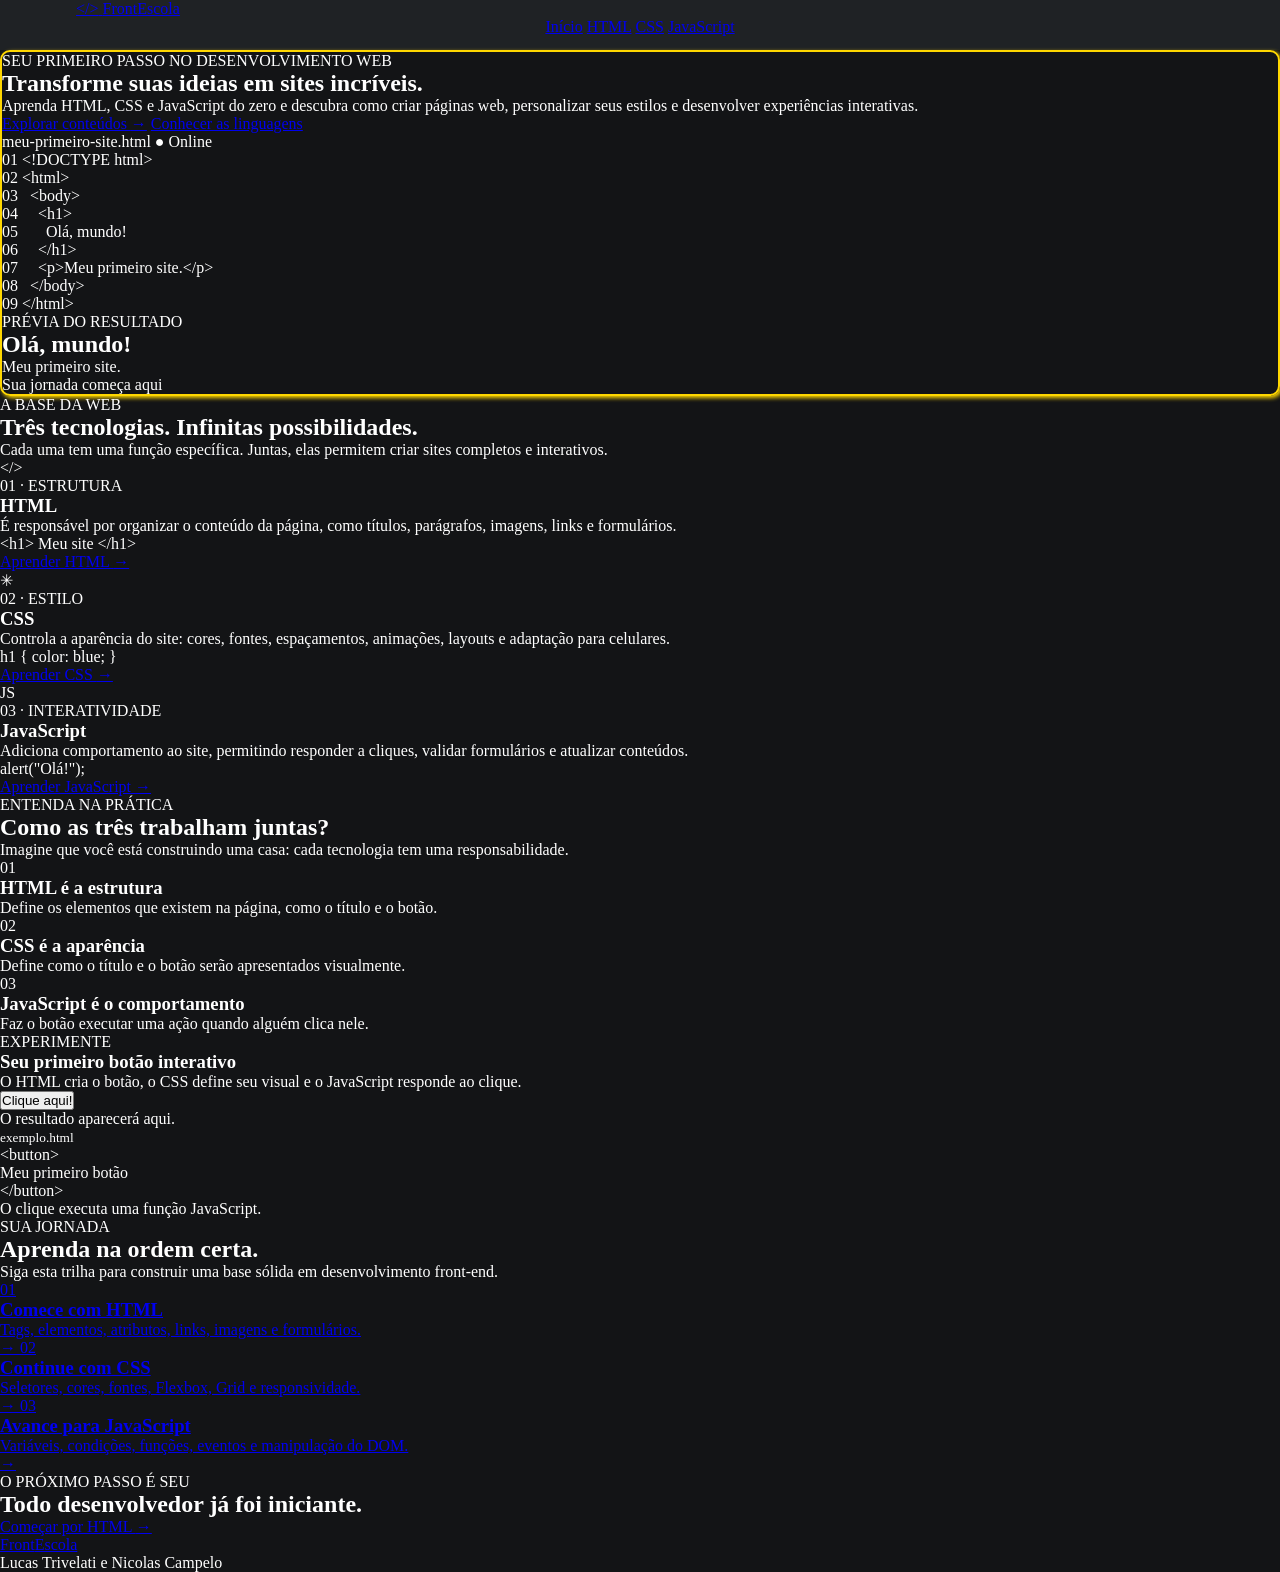
==== index.html @ 22305878 "Add files via upload" ====
<!DOCTYPE html>
<html lang="pt-br">

<head>
    <meta charset="UTF-8">
    <meta name="viewport" content="width=device-width, initial-scale=1.0">
    <meta name="theme-color" content="#0b1020">
    <title>Front-Escola</title>
    <link rel="stylesheet" href="SitePWcss.css">
    <script src="SitePWjs.js" defer></script>
</head>

<body>

    <header class="cabeca">
        <div class="div11">
            <a href="#" class="marca">
                <span class="marca-icon">&lt;/&gt;</span>
                <span>Front<span class="destaque">Escola</span></span>
            </a>
        </div>

        <div class="div12">
            <nav class="menugrid">
                <a href="#inicio">Início</a>
                <a href="htmlPW.html">HTML</a>
                <a href="cssPW.html">CSS</a>
                <a href="jsPw.html">JavaScript</a>
            </nav>
        </div>



    </header>

    <main>
        <section class="sec" id="inicio">
            <div class="secconteudo">
                <span class="etiqueta">
                    <span class="ponto"></span>
                    SEU PRIMEIRO PASSO NO DESENVOLVIMENTO WEB
                </span>

                <h1>Transforme suas ideias em <span class="gradiente">sites incríveis.</span></h1>

                <p class="sectexto">
                    Aprenda HTML, CSS e JavaScript do zero e descubra como criar páginas web, personalizar seus estilos
                    e desenvolver experiências interativas.
                </p>

                <div class="sec-botoes">
                    <a href="#trilha" class="botao botao-principal">Explorar conteúdos <span>→</span></a>
                    <a href="#tecnologias" class="botao botao-secundario">Conhecer as linguagens</a>
                </div>


            </div>

            <div class="codigo-card">
                <div class="codigo-topo">
                    <div class="bolinhas">
                        <span></span>
                        <span></span>
                        <span></span>
                    </div>
                    <span>meu-primeiro-site.html</span>
                    <span class="status">● Online</span>
                </div>

                <div class="codigo">
                    <div><span class="numero">01</span> <span class="roxo">&lt;!DOCTYPE</span> <span
                            class="azul">html</span><span class="roxo">&gt;</span></div>
                    <div><span class="numero">02</span> <span class="roxo">&lt;html&gt;</span></div>
                    <div><span class="numero">03</span> &nbsp;&nbsp;<span class="roxo">&lt;body&gt;</span></div>
                    <div><span class="numero">04</span> &nbsp;&nbsp;&nbsp;&nbsp;<span class="roxo">&lt;h1&gt;</span>
                    </div>
                    <div><span class="numero">05</span> &nbsp;&nbsp;&nbsp;&nbsp;&nbsp;&nbsp;<span class="verde">Olá,
                            mundo!</span></div>
                    <div><span class="numero">06</span> &nbsp;&nbsp;&nbsp;&nbsp;<span class="roxo">&lt;/h1&gt;</span>
                    </div>
                    <div><span class="numero">07</span> &nbsp;&nbsp;&nbsp;&nbsp;<span class="roxo">&lt;p&gt;</span><span
                            class="verde">Meu primeiro site.</span><span class="roxo">&lt;/p&gt;</span></div>
                    <div><span class="numero">08</span> &nbsp;&nbsp;<span class="roxo">&lt;/body&gt;</span></div>
                    <div><span class="numero">09</span> <span class="roxo">&lt;/html&gt;</span></div>
                </div>

                <div class="preview">
                    <span class="preview-titulo">PRÉVIA DO RESULTADO</span>
                    <h2>Olá, mundo!</h2>
                    <p>Meu primeiro site.</p>
                    <span class="preview-tag">Sua jornada começa aqui</span>
                </div>
            </div>
        </section>

        <section class="tecnologias secao" id="tecnologias">
            <div class="secao-cabecalho">
                <span class="subtitulo">A BASE DA WEB</span>

                <h2>Três tecnologias. <span class="gradiente">Infinitas possibilidades.</span></h2>
                <p>Cada uma tem uma função específica. Juntas, elas permitem criar sites completos e interativos.</p>
            </div>

            <div class="cards-tecnologia">
                <article class="tecnologia-card card-html" id="html">



                    <div class="icone-linguagem">&lt;/&gt;</div>
                    <span class="nivel">01 · ESTRUTURA</span>
                    <h3>HTML</h3>
                    <p>É responsável por organizar o conteúdo da página, como títulos, parágrafos, imagens, links e
                        formulários.</p>
                    <div class="mini-codigo">
                        <span class="codigo-tag">&lt;h1&gt;</span> Meu site
                        <span class="codigo-tag">&lt;/h1&gt;</span>
                    </div>
                    <a href="htmlPW.html" class="link-card">Aprender HTML <span>→</span></a>
                </article>

                <article class="tecnologia-card card-css" id="css">
                    <div class="icone-linguagem">✳</div>
                    <span class="nivel">02 · ESTILO</span>
                    <h3>CSS</h3>
                    <p>Controla a aparência do site: cores, fontes, espaçamentos, animações, layouts e adaptação para
                        celulares.</p>
                    <div class="mini-codigo">
                        <span class="codigo-tag">h1</span> { color:
                        <span class="codigo-cor">blue</span>; }
                    </div>
                    <a href="cssPW.html" class="link-card">Aprender CSS <span>→</span></a>
                </article>

                <article class="tecnologia-card card-js" id="js">
                    <div class="icone-linguagem">JS</div>
                    <span class="nivel">03 · INTERATIVIDADE</span>
                    <h3>JavaScript</h3>
                    <p>Adiciona comportamento ao site, permitindo responder a cliques, validar formulários e atualizar
                        conteúdos.</p>
                    <div class="mini-codigo">
                        <span class="codigo-tag">alert</span>(<span class="codigo-cor">"Olá!"</span>);
                    </div>
                    <a href="jsPW.html" class="link-card">Aprender JavaScript <span>→</span></a>
                </article>
            </div>
        </section>

        <section class="comparacao secao">
            <div class="secao-cabecalho">
                <span class="subtitulo">ENTENDA NA PRÁTICA</span>
                <h2>Como as três trabalham juntas?</h2>
                <p>Imagine que você está construindo uma casa: cada tecnologia tem uma responsabilidade.</p>
            </div>

            <div class="comparacao-grid">
                <div class="comparacao-item">
                    <span class="comparacao-numero html-numero">01</span>
                    <div>
                        <h3>HTML é a estrutura</h3>
                        <p>Define os elementos que existem na página, como o título e o botão.</p>
                    </div>
                </div>

                <div class="comparacao-item">
                    <span class="comparacao-numero css-numero">02</span>
                    <div>
                        <h3>CSS é a aparência</h3>
                        <p>Define como o título e o botão serão apresentados visualmente.</p>
                    </div>
                </div>

                <div class="comparacao-item">
                    <span class="comparacao-numero js-numero">03</span>
                    <div>
                        <h3>JavaScript é o comportamento</h3>
                        <p>Faz o botão executar uma ação quando alguém clica nele.</p>
                    </div>
                </div>
            </div>

            <div class="exemplo-interativo">
                <div class="exemplo-conteudo">
                    <span class="subtitulo">EXPERIMENTE</span>
                    <h3>Seu primeiro botão interativo</h3>
                    <p>O HTML cria o botão, o CSS define seu visual e o JavaScript responde ao clique.</p>
                    <button class="botao botao-principal" id="botao-exemplo">Clique aqui!</button>
                    <p id="resultado-exemplo" class="resultado-exemplo">O resultado aparecerá aqui.</p>
                </div>
                <div class="exemplo-visual">
                    <div class="janela-topo">
                        <span></span><span></span><span></span>
                        <small>exemplo.html</small>
                    </div>
                    <div class="janela-conteudo">
                        <span class="codigo-tag">&lt;button&gt;</span>
                        <p>Meu primeiro botão</p>
                        <span class="codigo-tag">&lt;/button&gt;</span>
                        <div class="linha-divisoria"></div>
                        <span class="codigo-comentario">O clique executa uma função JavaScript.</span>
                    </div>
                </div>
            </div>
        </section>

        <section class="trilha secao" id="trilha">
            <div class="secao-cabecalho">
                <span class="subtitulo">SUA JORNADA</span>
                <h2>Aprenda na ordem certa.</h2>
                <p>Siga esta trilha para construir uma base sólida em desenvolvimento front-end.</p>
            </div>

            <div class="trilha-lista">
                <a href="htmlPW.html" class="trilha-item">
                    <span class="trilha-icon html-numero">01</span>
                    <div>
                        <h3>Comece com HTML</h3>
                        <p>Tags, elementos, atributos, links, imagens e formulários.</p>
                    </div>
                    <span class="trilha-seta">→</span>
                </a>

                <a href="cssPW.html" class="trilha-item">
                    <span class="trilha-icon css-numero">02</span>
                    <div>
                        <h3>Continue com CSS</h3>
                        <p>Seletores, cores, fontes, Flexbox, Grid e responsividade.</p>
                    </div>
                    <span class="trilha-seta">→</span>
                </a>

                <a href="jsPW.html" class="trilha-item">
                    <span class="trilha-icon js-numero">03</span>
                    <div>
                        <h3>Avance para JavaScript</h3>
                        <p>Variáveis, condições, funções, eventos e manipulação do DOM.</p>
                    </div>
                    <span class="trilha-seta">→</span>
                </a>
            </div>
        </section>

        <section class="chamada">
            <span class="subtitulo">O PRÓXIMO PASSO É SEU</span>
            <h2>Todo desenvolvedor já foi iniciante.</h2>

            <a href="htmlPW.html" class="botao botao-principal">Começar por HTML <span>→</span></a>
        </section>
    </main>

    <footer class="rodape">
        <a href="#" class="marca">
            <span class="marca-icon"></span>
            <span>Front<span class="destaque">Escola</span></span>
        </a>

        <p class="autores">Lucas Trivelati e Nicolas Campelo</p>

    </footer>

</body>

</html>
---- SitePWcss.css ----
* {
    box-sizing: border-box;
    margin: 0;
    padding: 0;
    scroll-behavior: smooth;
    transition: 0.3s;
}

html {
    scroll-behavior: smooth;
    scroll-padding-top: 100px;
}

body {
    background-color: rgb(19, 20, 22);
    align-items: center;
    color:white;
}

.cabeca {

height: 50px;
background-color: rgb(31, 34, 37);
text-align: center;
}

.menugrid {
    display: grid(4, 1fr);
    orientation: landscape;
}


.div11{
    display: inline;
    width: 100%;
    position: left;
    margin-right: 80%;
    margin-top: 10%;
    item
}

.sec {
    border-radius: 10px;
    border: 2px solid gold;
    box-shadow: 2px 2px 4px gold;

}
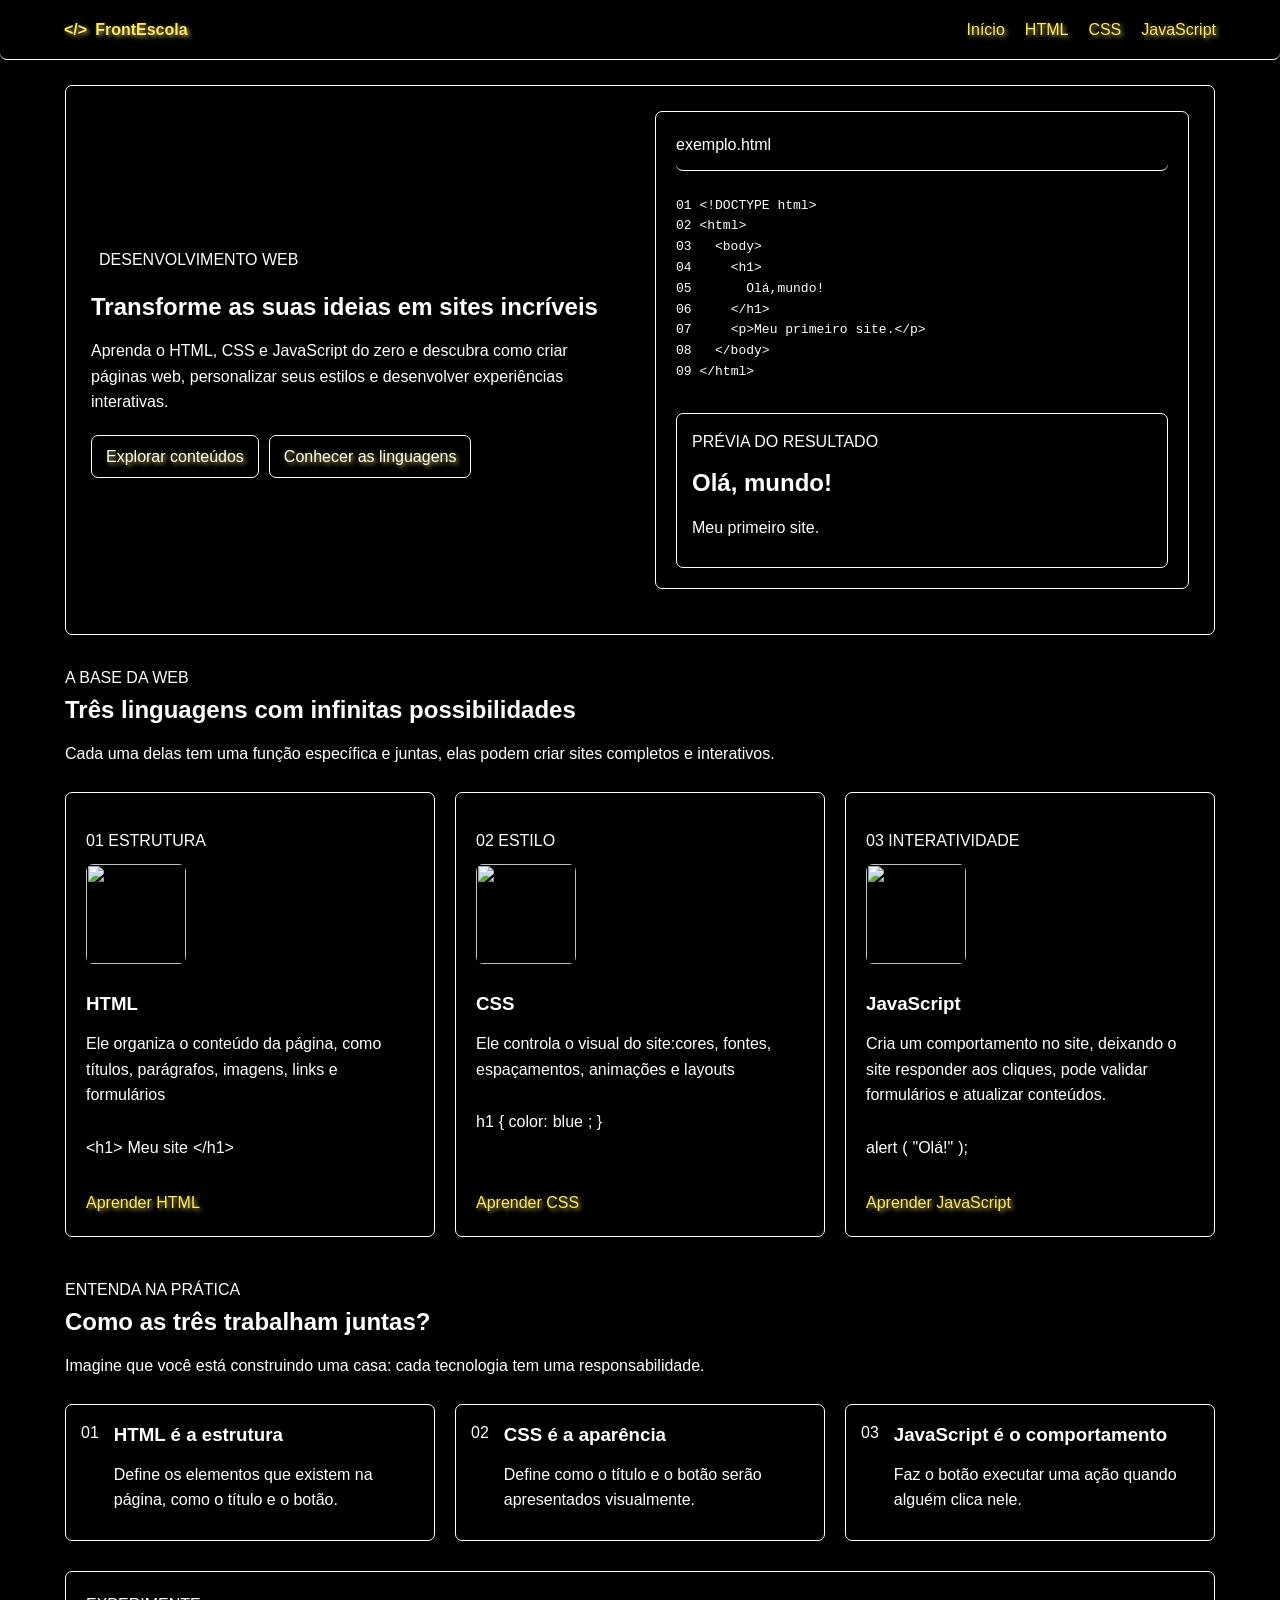
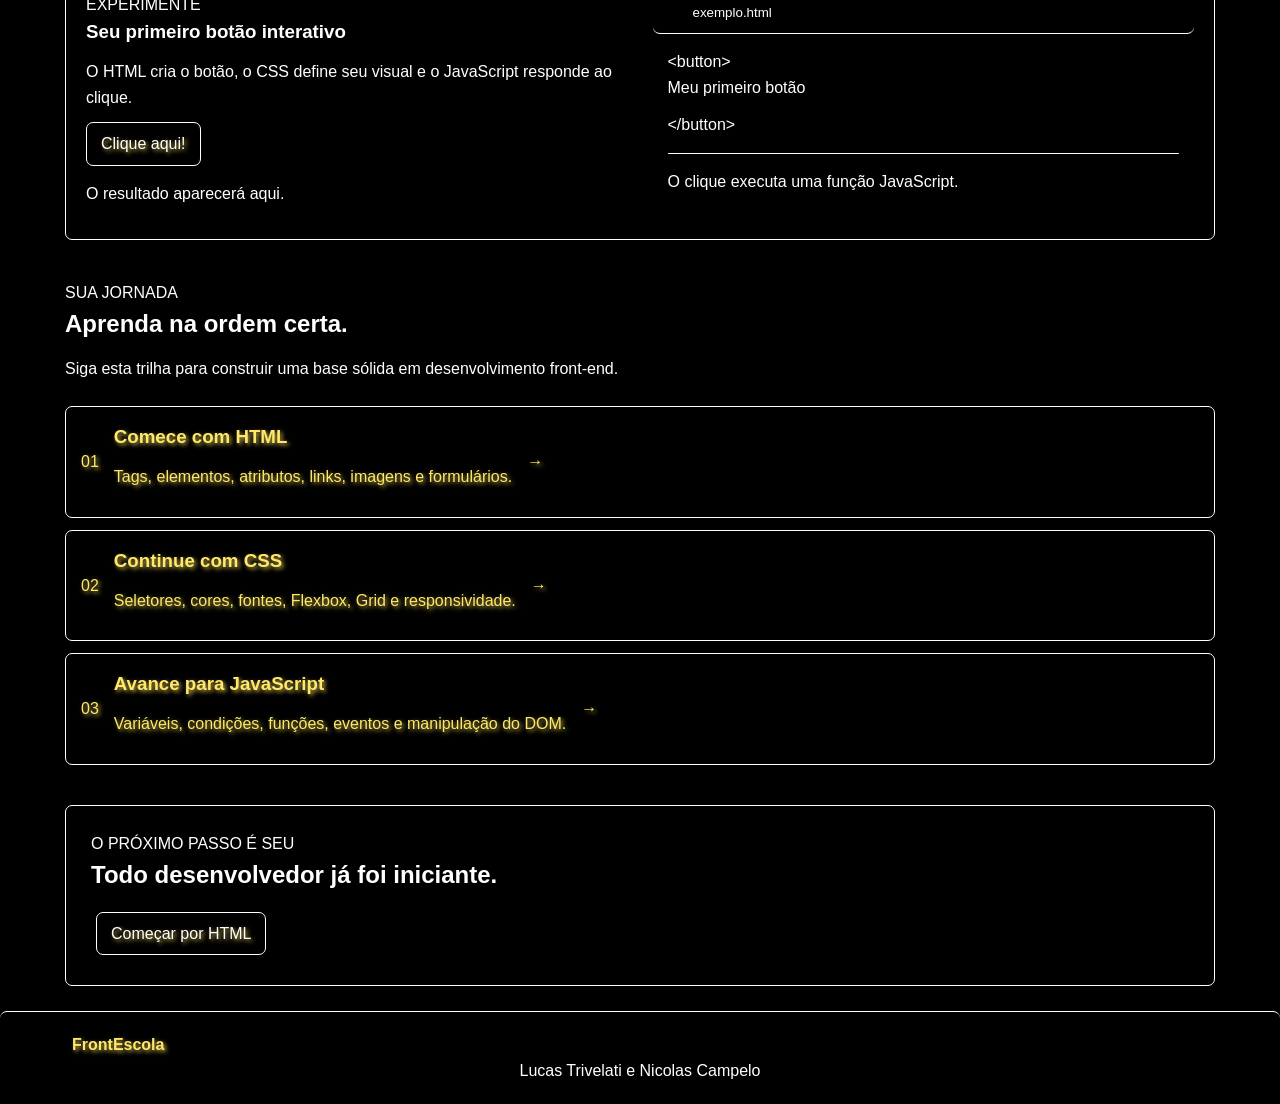
==== commit 8c7acdbb: "Update index.html" ====
--- a/index.html
+++ b/index.html
@@ -1,6 +1,5 @@
 <!DOCTYPE html>
 <html lang="pt-br">
-
 <head>
     <meta charset="UTF-8">
     <meta name="viewport" content="width=device-width, initial-scale=1.0">
@@ -22,6 +21,7 @@
 
         <div class="div12">
             <nav class="menugrid">
+
                 <a href="#inicio">Início</a>
                 <a href="htmlPW.html">HTML</a>
                 <a href="cssPW.html">CSS</a>
@@ -37,20 +37,21 @@
         <section class="sec" id="inicio">
             <div class="secconteudo">
                 <span class="etiqueta">
+
                     <span class="ponto"></span>
-                    SEU PRIMEIRO PASSO NO DESENVOLVIMENTO WEB
+                    DESENVOLVIMENTO WEB
                 </span>
 
-                <h1>Transforme suas ideias em <span class="gradiente">sites incríveis.</span></h1>
+                <h1>Transforme as suas ideias em <span class="gradiente">sites incríveis</span></h1>
 
                 <p class="sectexto">
-                    Aprenda HTML, CSS e JavaScript do zero e descubra como criar páginas web, personalizar seus estilos
+                    Aprenda o HTML, CSS e JavaScript do zero e descubra como criar páginas web, personalizar seus estilos
                     e desenvolver experiências interativas.
                 </p>
 
                 <div class="sec-botoes">
-                    <a href="#trilha" class="botao botao-principal">Explorar conteúdos <span>→</span></a>
-                    <a href="#tecnologias" class="botao botao-secundario">Conhecer as linguagens</a>
+                    <a href="#trilha" class="botao botaoprinc">Explorar conteúdos</a>
+                    <a href="#tecnologias" class="botao botaosec">Conhecer as linguagens</a>
                 </div>
 
 
@@ -58,37 +59,28 @@
 
             <div class="codigo-card">
                 <div class="codigo-topo">
-                    <div class="bolinhas">
-                        <span></span>
-                        <span></span>
-                        <span></span>
-                    </div>
-                    <span>meu-primeiro-site.html</span>
-                    <span class="status">● Online</span>
+                        <span>exemplo.html</span>
+                    
                 </div>
 
                 <div class="codigo">
-                    <div><span class="numero">01</span> <span class="roxo">&lt;!DOCTYPE</span> <span
-                            class="azul">html</span><span class="roxo">&gt;</span></div>
-                    <div><span class="numero">02</span> <span class="roxo">&lt;html&gt;</span></div>
-                    <div><span class="numero">03</span> &nbsp;&nbsp;<span class="roxo">&lt;body&gt;</span></div>
-                    <div><span class="numero">04</span> &nbsp;&nbsp;&nbsp;&nbsp;<span class="roxo">&lt;h1&gt;</span>
-                    </div>
-                    <div><span class="numero">05</span> &nbsp;&nbsp;&nbsp;&nbsp;&nbsp;&nbsp;<span class="verde">Olá,
-                            mundo!</span></div>
-                    <div><span class="numero">06</span> &nbsp;&nbsp;&nbsp;&nbsp;<span class="roxo">&lt;/h1&gt;</span>
-                    </div>
-                    <div><span class="numero">07</span> &nbsp;&nbsp;&nbsp;&nbsp;<span class="roxo">&lt;p&gt;</span><span
-                            class="verde">Meu primeiro site.</span><span class="roxo">&lt;/p&gt;</span></div>
-                    <div><span class="numero">08</span> &nbsp;&nbsp;<span class="roxo">&lt;/body&gt;</span></div>
-                    <div><span class="numero">09</span> <span class="roxo">&lt;/html&gt;</span></div>
+                    <div><span>01</span> <span>&lt;!DOCTYPE</span> <span>html</span><span>&gt;</span></div>
+                    <div><span>02</span> <span>&lt;html&gt;</span></div>
+                    <div><span>03</span> &nbsp;&nbsp;<span>&lt;body&gt;</span></div>
+                    <div><span>04</span> &nbsp;&nbsp;&nbsp;&nbsp;<span>&lt;h1&gt;</span></div>
+
+
+                    <div><span>05</span> &nbsp;&nbsp;&nbsp;&nbsp;&nbsp;&nbsp;<span>Olá,mundo!</span></div>
+                    <div><span>06</span> &nbsp;&nbsp;&nbsp;&nbsp;<span>&lt;/h1&gt;</span></div>
+                    <div><span>07</span> &nbsp;&nbsp;&nbsp;&nbsp;<span>&lt;p&gt;</span><span>Meu primeiro site.</span><span>&lt;/p&gt;</span></div>
+                    <div><span>08</span> &nbsp;&nbsp;<span >&lt;/body&gt;</span></div>
+                    <div><span>09</span> <span >&lt;/html&gt;</span></div>
                 </div>
 
                 <div class="preview">
                     <span class="preview-titulo">PRÉVIA DO RESULTADO</span>
                     <h2>Olá, mundo!</h2>
                     <p>Meu primeiro site.</p>
-                    <span class="preview-tag">Sua jornada começa aqui</span>
                 </div>
             </div>
         </section>
@@ -96,9 +88,8 @@
         <section class="tecnologias secao" id="tecnologias">
             <div class="secao-cabecalho">
                 <span class="subtitulo">A BASE DA WEB</span>
-
-                <h2>Três tecnologias. <span class="gradiente">Infinitas possibilidades.</span></h2>
-                <p>Cada uma tem uma função específica. Juntas, elas permitem criar sites completos e interativos.</p>
+                <h2>Três linguagens com <span class="gradiente">infinitas possibilidades</span></h2>
+                <p>Cada uma delas tem uma função específica e juntas, elas podem criar sites completos e interativos.</p>
             </div>
 
             <div class="cards-tecnologia">
@@ -106,41 +97,48 @@
 
 
 
-                    <div class="icone-linguagem">&lt;/&gt;</div>
-                    <span class="nivel">01 · ESTRUTURA</span>
+                    <div class="icone-linguagem"></div>
+                    <span class="nivel">01 ESTRUTURA</span><img class="logo" src="../ProjSitePW/Imgs/img1.webp">
+                    <br>
+
+
                     <h3>HTML</h3>
-                    <p>É responsável por organizar o conteúdo da página, como títulos, parágrafos, imagens, links e
-                        formulários.</p>
+                    <p>Ele organiza o conteúdo da página, como títulos, parágrafos, imagens, links e
+                        formulários</p>
                     <div class="mini-codigo">
                         <span class="codigo-tag">&lt;h1&gt;</span> Meu site
                         <span class="codigo-tag">&lt;/h1&gt;</span>
                     </div>
-                    <a href="htmlPW.html" class="link-card">Aprender HTML <span>→</span></a>
+                    <a href="htmlPW.html" class="link-card">Aprender HTML</a>
                 </article>
 
                 <article class="tecnologia-card card-css" id="css">
-                    <div class="icone-linguagem">✳</div>
-                    <span class="nivel">02 · ESTILO</span>
+                    <div class="icone-linguagem"></div>
+                    <span class="nivel">02 ESTILO</span><img class="logo" src="../ProjSitePW/Imgs/img2.webp">
+                    <br>
                     <h3>CSS</h3>
-                    <p>Controla a aparência do site: cores, fontes, espaçamentos, animações, layouts e adaptação para
-                        celulares.</p>
+                    <p>Ele controla o visual do site:cores, fontes, espaçamentos, animações e layouts
+                        </p>
                     <div class="mini-codigo">
                         <span class="codigo-tag">h1</span> { color:
                         <span class="codigo-cor">blue</span>; }
                     </div>
-                    <a href="cssPW.html" class="link-card">Aprender CSS <span>→</span></a>
+                    <a href="cssPW.html" class="link-card">Aprender CSS</a>
                 </article>
 
                 <article class="tecnologia-card card-js" id="js">
-                    <div class="icone-linguagem">JS</div>
-                    <span class="nivel">03 · INTERATIVIDADE</span>
+                    <div class="icone-linguagem"></div>
+                    <span class="nivel">03 INTERATIVIDADE</span><img class="logo" src="../ProjSitePW/Imgs/img3.png">
+                    <br>
                     <h3>JavaScript</h3>
-                    <p>Adiciona comportamento ao site, permitindo responder a cliques, validar formulários e atualizar
+                    <p>Cria um comportamento no site, deixando o site responder aos cliques, pode validar formulários e atualizar
                         conteúdos.</p>
                     <div class="mini-codigo">
                         <span class="codigo-tag">alert</span>(<span class="codigo-cor">"Olá!"</span>);
                     </div>
-                    <a href="jsPW.html" class="link-card">Aprender JavaScript <span>→</span></a>
+
+
+                    <a href="jsPW.html" class="link-card">Aprender JavaScript</a>
                 </article>
             </div>
         </section>
@@ -183,7 +181,7 @@
                     <span class="subtitulo">EXPERIMENTE</span>
                     <h3>Seu primeiro botão interativo</h3>
                     <p>O HTML cria o botão, o CSS define seu visual e o JavaScript responde ao clique.</p>
-                    <button class="botao botao-principal" id="botao-exemplo">Clique aqui!</button>
+                    <button class="botao botaoprinc" id="botao-exemplo">Clique aqui!</button>
                     <p id="resultado-exemplo" class="resultado-exemplo">O resultado aparecerá aqui.</p>
                 </div>
                 <div class="exemplo-visual">
@@ -243,7 +241,7 @@
             <span class="subtitulo">O PRÓXIMO PASSO É SEU</span>
             <h2>Todo desenvolvedor já foi iniciante.</h2>
 
-            <a href="htmlPW.html" class="botao botao-principal">Começar por HTML <span>→</span></a>
+            <a href="htmlPW.html" class="botao botao-princ">Começar por HTML</a>
         </section>
     </main>
 
@@ -259,4 +257,4 @@
 
 </body>
 
-</html>+</html>
--- a/SitePWcss.css
+++ b/SitePWcss.css
@@ -2,46 +2,519 @@
     box-sizing: border-box;
     margin: 0;
     padding: 0;
-    scroll-behavior: smooth;
-    transition: 0.3s;
+    border-radius: 7px;
 }
 
 html {
     scroll-behavior: smooth;
-    scroll-padding-top: 100px;
+    scroll-padding-top: 80px;
 }
 
 body {
-    background-color: rgb(19, 20, 22);
-    align-items: center;
-    color:white;
+    background-color: black;
+    color: white;
+    font-family: Arial, sans-serif;
+    line-height: 1.6;
+}
+
+a {
+    color: white;
+    text-decoration: none;
+}
+
+button,
+input,
+textarea {
+    font: inherit;
+    
+}
+
+button,
+a {
+    cursor: pointer;
+    color: rgb(255, 232, 105);
+    text-shadow: 2px 2px 4px rgb(194, 176, 75) ;
+}
+
+h1,
+h2,
+h3,
+p {
+    margin-bottom: 12px;
+}
+
+p {
+    max-width: 800px;
+
 }
 
 .cabeca {
-
-height: 50px;
-background-color: rgb(31, 34, 37);
-text-align: center;
+    width: 100%;
+    min-height: 60px;
+    padding: 10px 5%;
+    border-bottom: 1px solid white;
+    display: flex;
+    align-items: center;
+    justify-content: space-between;
+    gap: 20px;
+}
+
+.div11,
+.div12 {
+    display: flex;
+    align-items: center;
+}
+
+
+
+.marca {
+    display: flex;
+    align-items: center;
+    gap: 8px;
+    font-weight: bold;
 }
 
 .menugrid {
-    display: grid(4, 1fr);
-    orientation: landscape;
-}
-
-
-.div11{
-    display: inline;
-    width: 100%;
-    position: left;
-    margin-right: 80%;
-    margin-top: 10%;
-    item
+    display: flex;
+    align-items: center;
+    justify-content: center;
+    flex-wrap: wrap;
+    gap: 20px;
+}
+
+main {
+    width: 100%;
+    max-width: 1200px;
+    margin: 0 auto;
+    padding: 25px;
 }
 
 .sec {
-    border-radius: 10px;
-    border: 2px solid gold;
-    box-shadow: 2px 2px 4px gold;
-
-}+    display: flex;
+    align-items: center;
+    justify-content: space-between;
+    flex-wrap: wrap;
+    gap: 30px;
+    padding: 25px;
+    border: 1px solid white;
+    margin-bottom: 30px;
+}
+
+.secconteudo {
+    flex: 1 1 300px;
+    min-width: 0;
+}
+
+.sectexto {
+    max-width: 600px;
+}
+
+.etiqueta {
+    display: inline-flex;
+    align-items: center;
+    gap: 8px;
+    margin-bottom: 15px;
+}
+
+.sec-botoes {
+    display: flex;
+    align-items: center;
+    flex-wrap: wrap;
+    gap: 10px;
+    margin-top: 20px;
+}
+
+.botao,
+.botao-aula {
+    display: inline-flex;
+    align-items: center;
+    justify-content: center;
+    gap: 8px;
+    padding: 8px 14px;
+    border: 1px solid white;
+    background: black;
+    color: white;
+    text-align: center;
+}
+
+.codigo-card {
+    min-width: 0;
+    padding: 20px;
+    border: 1px solid white;
+    margin-bottom: 20px;
+}
+
+.sec > .codigo-card {
+    flex: 1 1 300px;
+}
+
+.codigo-topo,
+.janela-topo {
+    display: flex;
+    align-items: center;
+    gap: 10px;
+}
+
+.codigo-topo {
+    justify-content: space-between;
+    flex-wrap: wrap;
+    padding-bottom: 12px;
+    border-bottom: 1px solid white;
+    margin-bottom: 15px;
+}
+
+
+.codigo {
+    overflow-x: auto;
+    padding: 10px 0;
+    font-family: monospace;
+    white-space: nowrap;
+}
+
+.preview {
+    margin-top: 20px;
+    padding: 15px;
+    border: 1px solid white;
+}
+
+.preview-titulo,
+.preview-tag {
+    display: inline-block;
+}
+
+.preview h2 {
+    margin-top: 10px;
+}
+
+.logo {
+    height: 100px;
+    width: 100px;
+}
+
+.mini-codigo {
+    display: flex;
+    align-items: center;
+    flex-wrap: wrap;
+    gap: 5px;
+    margin: 15px 0;
+}
+
+.codigo-tag,
+.codigo-cor,
+.codigo-comentario {
+    overflow-wrap: anywhere;
+}
+
+.janela-topo {
+    flex-wrap: wrap;
+    padding: 10px;
+    border-bottom: 1px solid white;
+}
+
+.janela-conteudo {
+    padding: 15px;
+}
+
+.linha-divisoria {
+    border-top: 1px solid white;
+    margin: 15px 0;
+}
+
+.secao {
+    margin-bottom: 40px;
+}
+
+.secao-cabecalho {
+    margin-bottom: 25px;
+}
+
+.cards-tecnologia {
+    display: grid;
+    grid-template-columns: repeat(3, minmax(0, 1fr));
+    gap: 20px;
+}
+
+.tecnologia-card {
+    min-width: 0;
+    padding: 20px;
+    border: 1px solid white;
+    display: flex;
+    flex-direction: column;
+    align-items: flex-start;
+}
+
+.icone-linguagem {
+    margin-bottom: 15px;
+}
+
+.nivel {
+    margin-bottom: 10px;
+}
+
+.link-card {
+    display: inline-flex;
+    align-items: center;
+    gap: 8px;
+    margin-top: auto;
+    padding-top: 15px;
+}
+
+.comparacao-grid {
+    display: grid;
+    grid-template-columns: repeat(3, minmax(0, 1fr));
+    gap: 20px;
+}
+
+.comparacao-item {
+    display: flex;
+    align-items: flex-start;
+    gap: 15px;
+    padding: 15px;
+    border: 1px solid white;
+}
+
+.comparacao-numero {
+    flex-shrink: 0;
+}
+
+.exemplo-interativo {
+    display: grid;
+    grid-template-columns: repeat(2, minmax(0, 1fr));
+    gap: 25px;
+    margin-top: 30px;
+    padding: 20px;
+    border: 1px solid white;
+}
+
+.exemplo-conteudo,
+.exemplo-visual {
+    min-width: 0;
+}
+
+.trilha-lista {
+    display: flex;
+    flex-direction: column;
+    gap: 12px;
+}
+
+.trilha-item {
+    display: flex;
+    align-items: center;
+    gap: 15px;
+    padding: 15px;
+    border: 1px solid white;
+}
+
+.trilha-icon,
+.trilha-seta {
+    flex-shrink: 0;
+}
+
+.aula {
+    width: 100%;
+}
+
+.aula-sec,
+.secao-aula {
+    padding: 20px;
+    border: 1px solid white;
+    margin-bottom: 25px;
+}
+
+.container {
+    width: 100%;
+    max-width: 1000px;
+    margin: 0 auto;
+}
+
+.grade-aula,
+.grade {
+    display: grid;
+    grid-template-columns: repeat(2, minmax(0, 1fr));
+    gap: 20px;
+}
+
+.cartao-aula {
+    min-width: 0;
+    padding: 18px;
+    border: 1px solid white;
+}
+
+.lista-tags {
+    display: flex;
+    flex-wrap: wrap;
+    gap: 10px;
+}
+
+.passo {
+    display: flex;
+    align-items: flex-start;
+    gap: 15px;
+    margin-bottom: 20px;
+}
+
+.passo-numero {
+    flex-shrink: 0;
+}
+
+.numero-aula {
+    display: inline-block;
+    margin-right: 8px;
+}
+
+.nota {
+    padding: 15px;
+    border: 1px solid white;
+    margin: 15px 0;
+}
+
+.final-aula,
+.chamada {
+    padding: 25px;
+    border: 1px solid white;
+    margin-top: 30px;
+}
+
+.final-aula a,
+.chamada a {
+    margin: 5px;
+}
+
+.editor-abas {
+    display: flex;
+    flex-wrap: wrap;
+    gap: 8px;
+    margin-bottom: 15px;
+}
+
+.editor-abas button {
+    padding: 8px 15px;
+    border: 1px solid white;
+    background: black;
+    color: white;
+}
+
+.editor-painel {
+    width: 100%;
+    min-width: 0;
+}
+
+.editor-painel[hidden] {
+    display: none;
+}
+
+.editor-painel textarea,
+textarea {
+    display: block;
+    width: 100%;
+    min-height: 180px;
+    padding: 12px;
+    border: 1px solid white;
+    background: black;
+    color: white;
+    resize: vertical;
+}
+
+#resultado-codigo {
+    display: block;
+    width: 100%;
+    min-height: 250px;
+    border: 1px solid white;
+    background: white;
+}
+
+.quiz {
+    display: flex;
+    flex-direction: column;
+    gap: 15px;
+}
+
+.quiz label,
+.codigo-card label {
+    display: flex;
+    align-items: flex-start;
+    gap: 10px;
+    margin: 8px 0;
+}
+
+input[type="radio"],
+input[type="checkbox"] {
+    flex-shrink: 0;
+    margin-top: 6px;
+}
+
+#resultado-quiz,
+#resultado-exemplo {
+    margin-top: 15px;
+}
+
+.rodape {
+    padding: 20px 5%;
+    border-top: 1px solid white;
+    text-align: center;
+}
+
+.rodape p {
+    max-width: none;
+    margin: 0;
+}
+
+@media (max-width: 800px) {
+    .cards-tecnologia,
+    .comparacao-grid {
+        grid-template-columns: repeat(2, minmax(0, 1fr));
+    }
+
+    .exemplo-interativo {
+        grid-template-columns: 1fr;
+    }
+
+    .cabeca {
+        flex-direction: column;
+        justify-content: center;
+    }
+
+    .menugrid {
+        gap: 15px;
+    }
+}
+
+@media (max-width: 550px) {
+    main {
+        padding: 12px;
+    }
+
+    .sec,
+    .aula-sec,
+    .secao-aula {
+        padding: 15px;
+    }
+
+    .cards-tecnologia,
+    .comparacao-grid,
+    .grade-aula,
+    .grade {
+        grid-template-columns: 1fr;
+    }
+
+    .sec-botoes {
+        align-items: stretch;
+        flex-direction: column;
+    }
+
+    .sec-botoes .botao {
+        width: 100%;
+    }
+
+    .menugrid {
+        gap: 12px;
+    }
+
+    .codigo-card {
+        padding: 12px;
+    }
+
+    .trilha-item {
+        gap: 10px;
+    }
+}
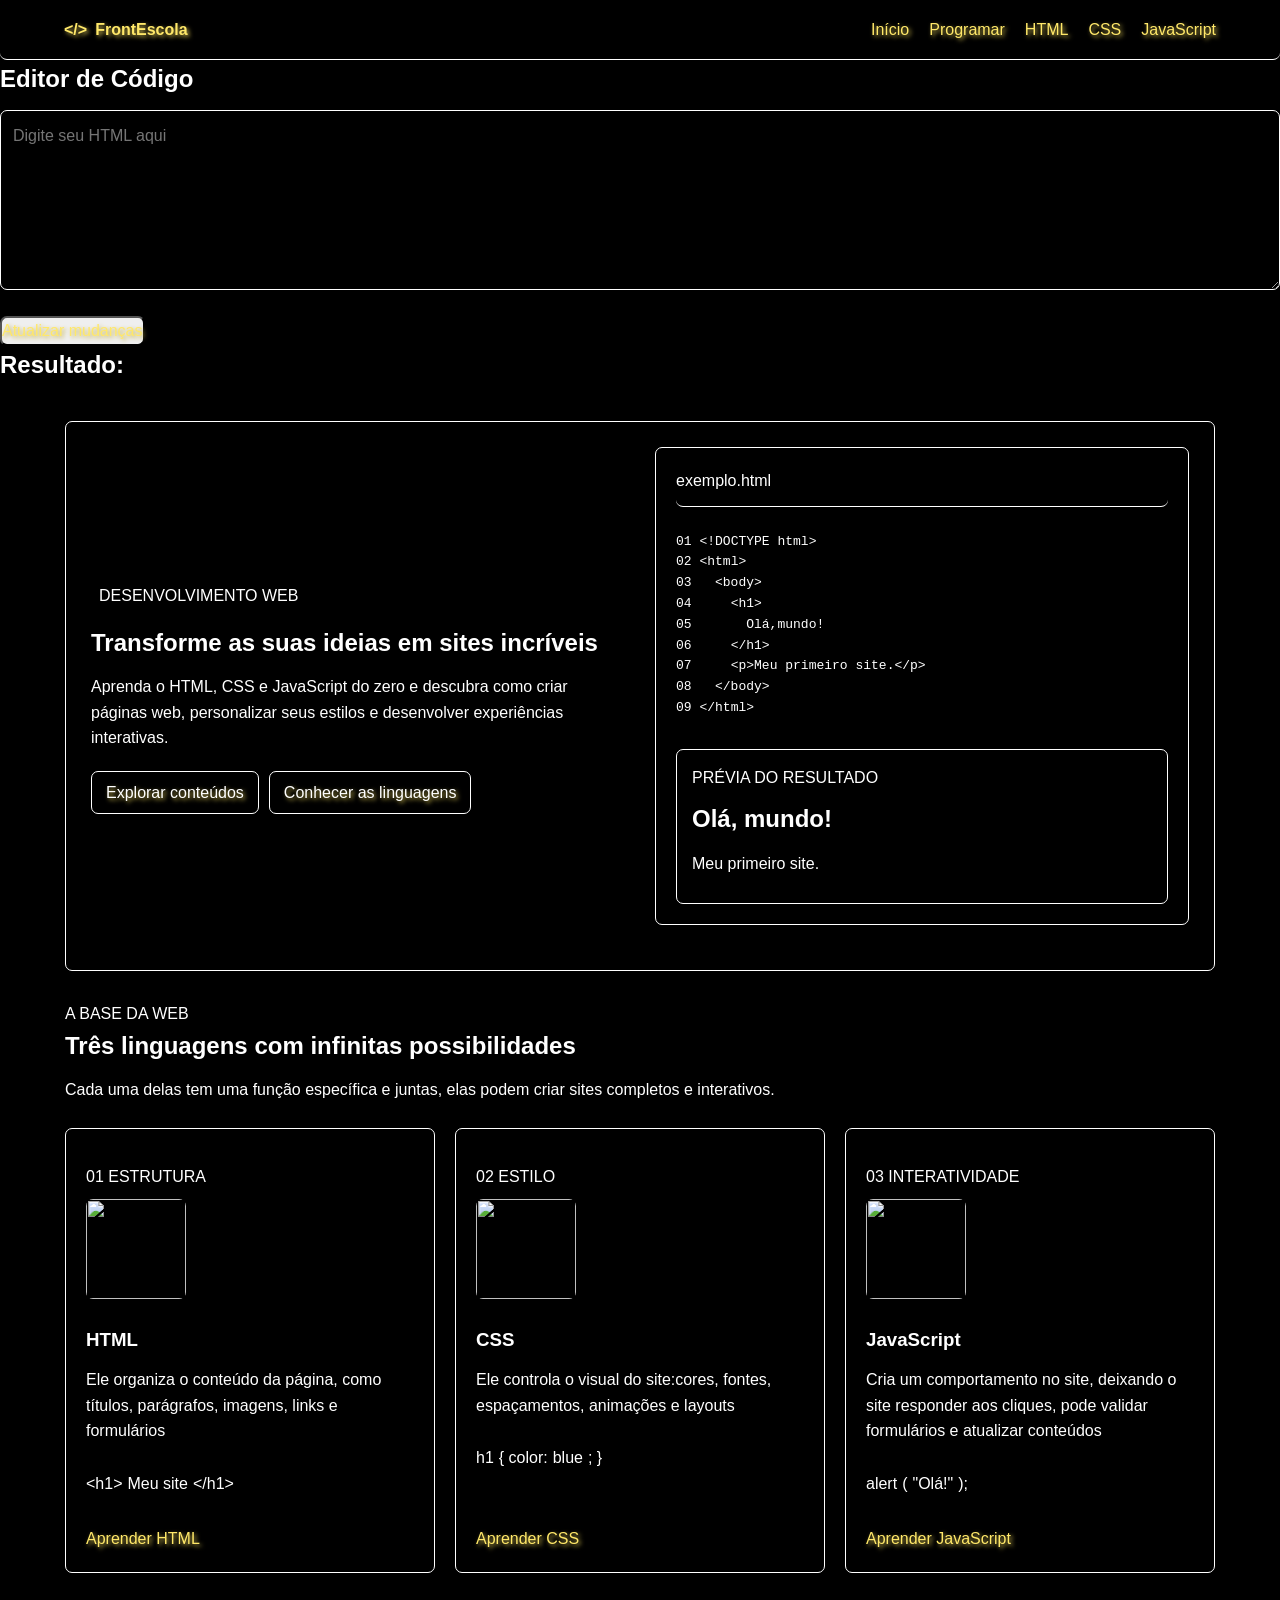
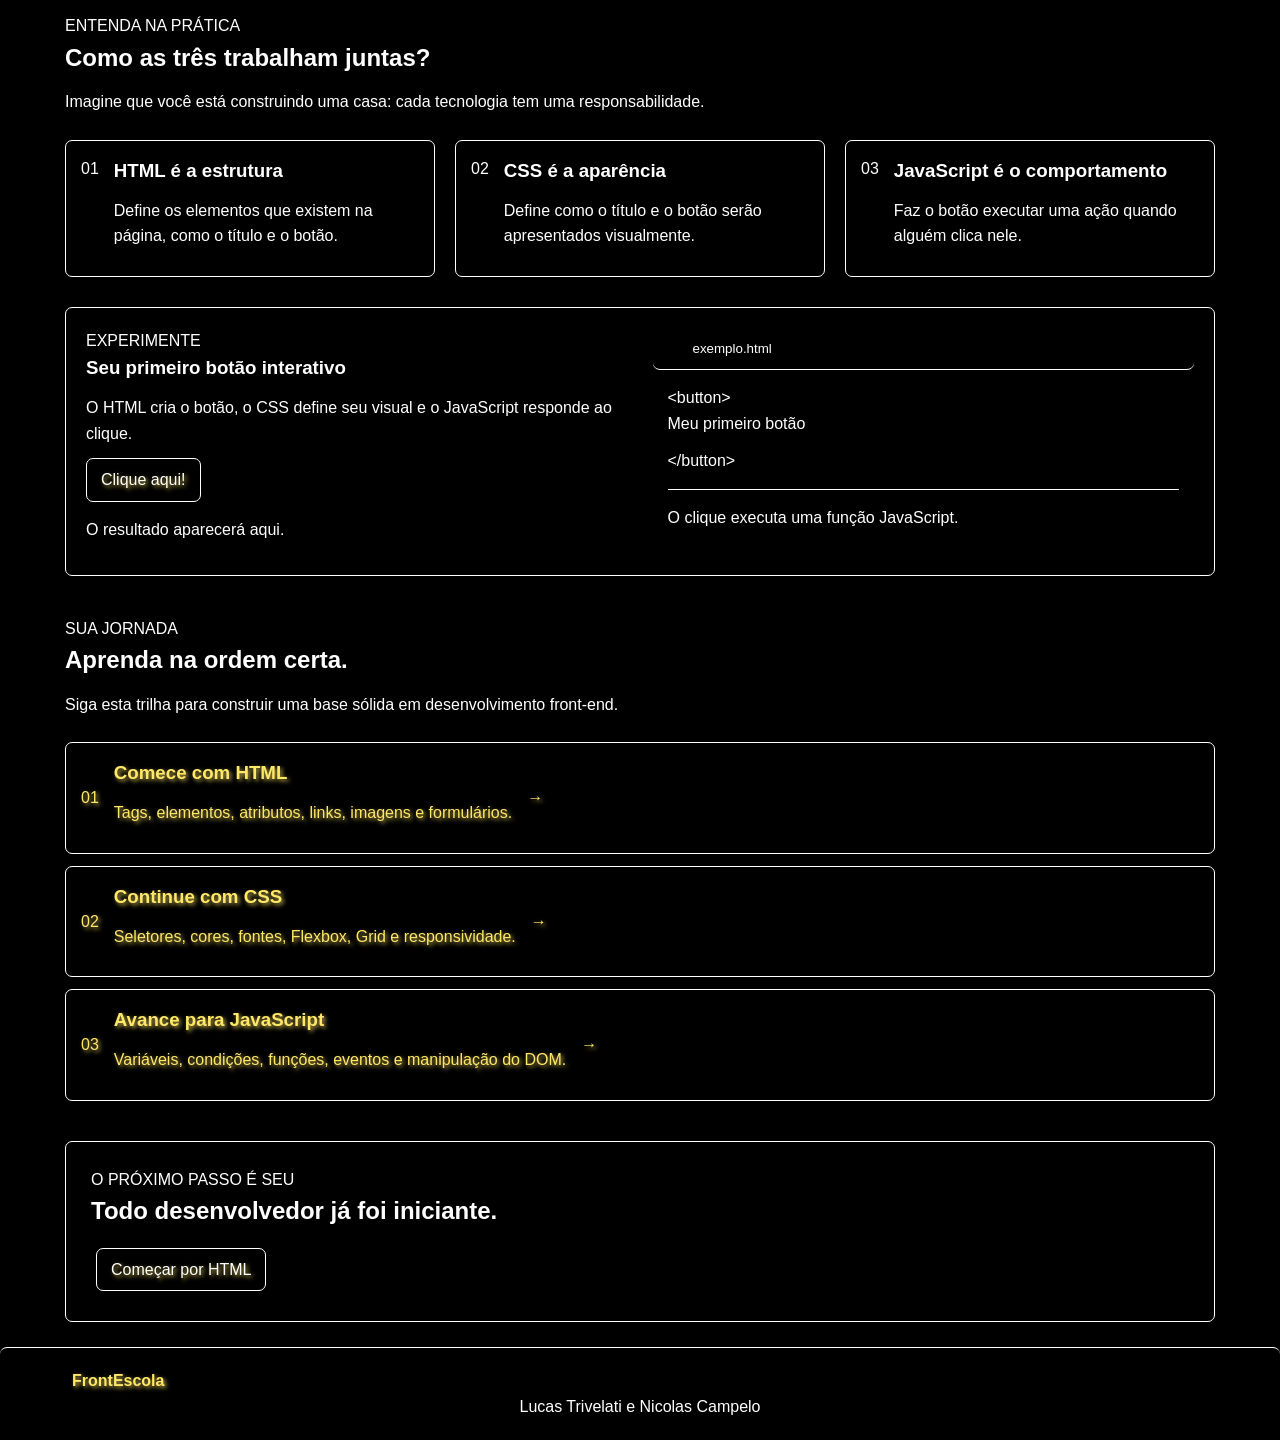
==== commit 392ce95a: "Refactor index.html to include code editor section" ====
--- a/index.html
+++ b/index.html
@@ -23,6 +23,7 @@
             <nav class="menugrid">
 
                 <a href="#inicio">Início</a>
+                <a href="teste">Programar</a>
                 <a href="htmlPW.html">HTML</a>
                 <a href="cssPW.html">CSS</a>
                 <a href="jsPw.html">JavaScript</a>
@@ -33,6 +34,19 @@
 
     </header>
 
+    <section id="teste">
+        <h1>Editor de Código</h1>
+
+    <textarea id="codigo" placeholder="Digite seu HTML aqui"></textarea>
+
+    <br>
+
+    <button id="atualizar">Atualizar mudanças</button>
+
+    <h2>Resultado:</h2>
+
+    <div id="resultado"></div>
+</section>
     <main>
         <section class="sec" id="inicio">
             <div class="secconteudo">
@@ -132,7 +146,7 @@
                     <br>
                     <h3>JavaScript</h3>
                     <p>Cria um comportamento no site, deixando o site responder aos cliques, pode validar formulários e atualizar
-                        conteúdos.</p>
+                        conteúdos</p>
                     <div class="mini-codigo">
                         <span class="codigo-tag">alert</span>(<span class="codigo-cor">"Olá!"</span>);
                     </div>
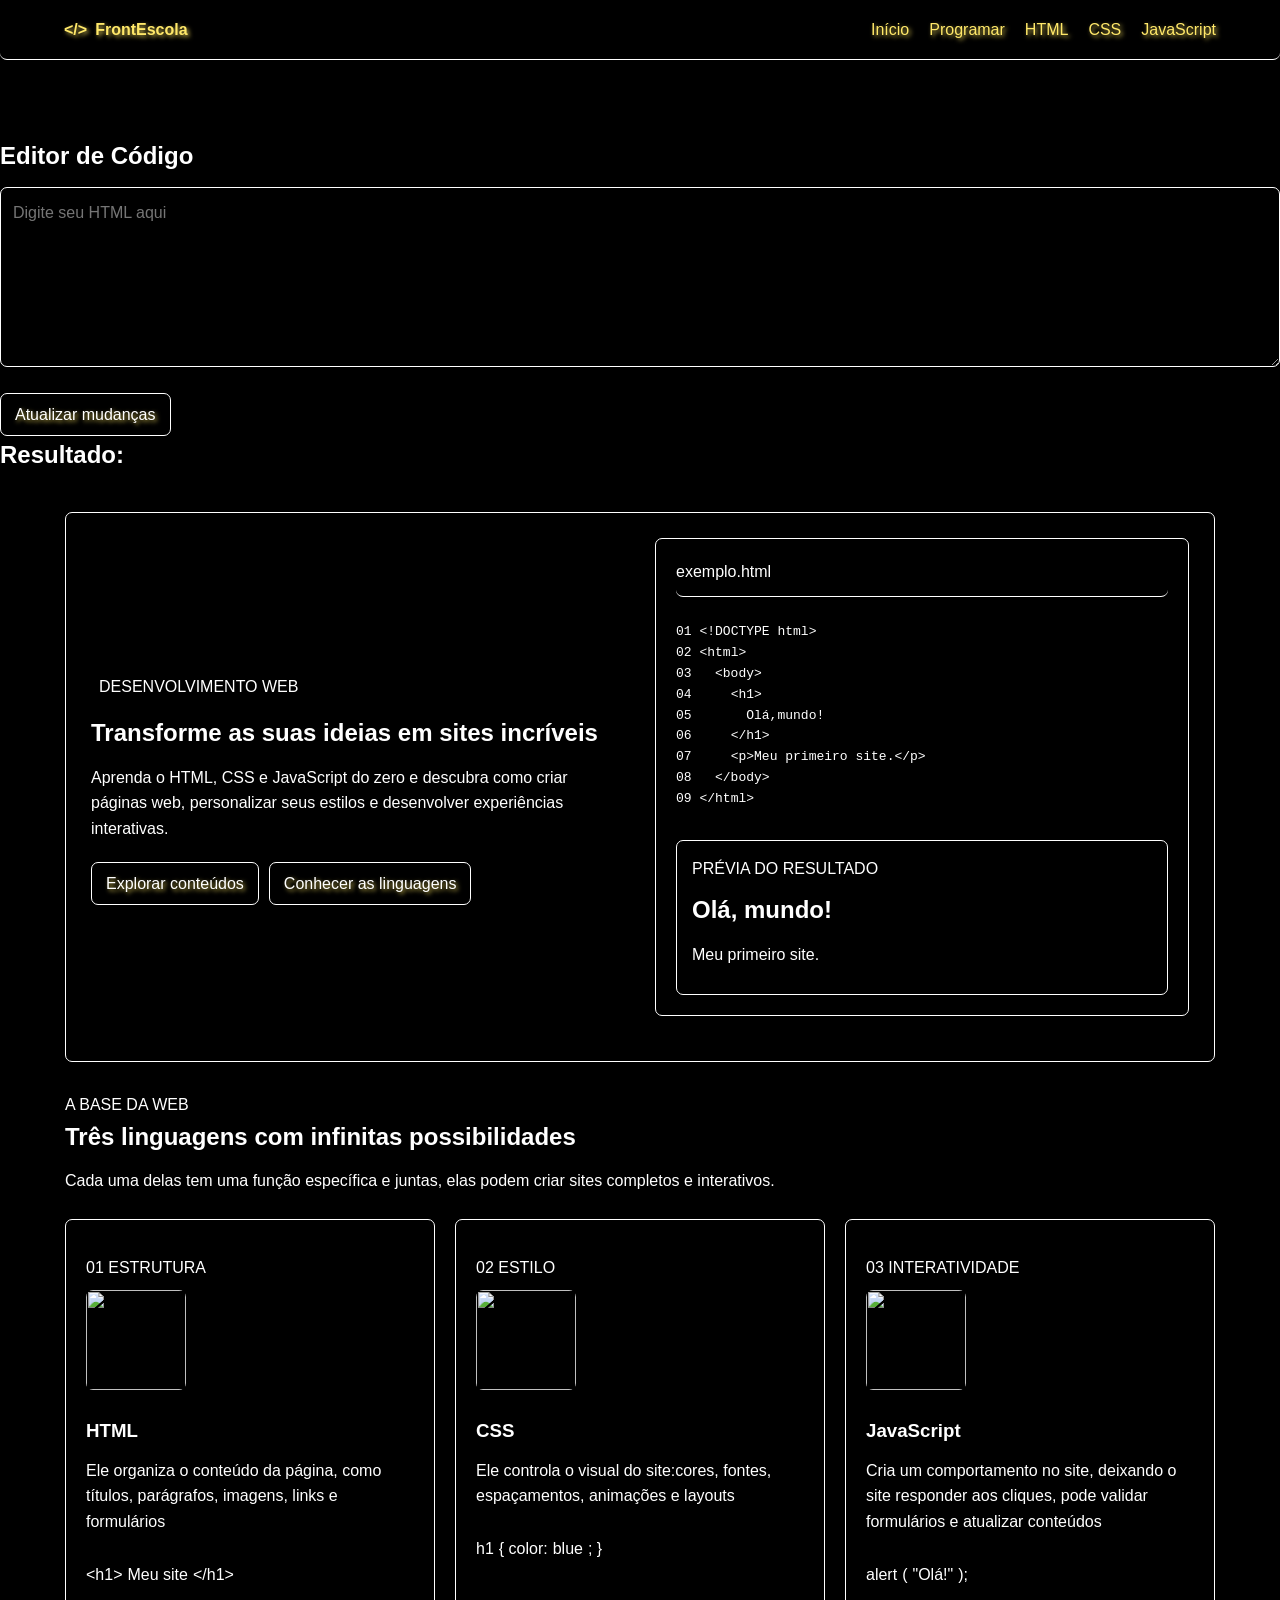
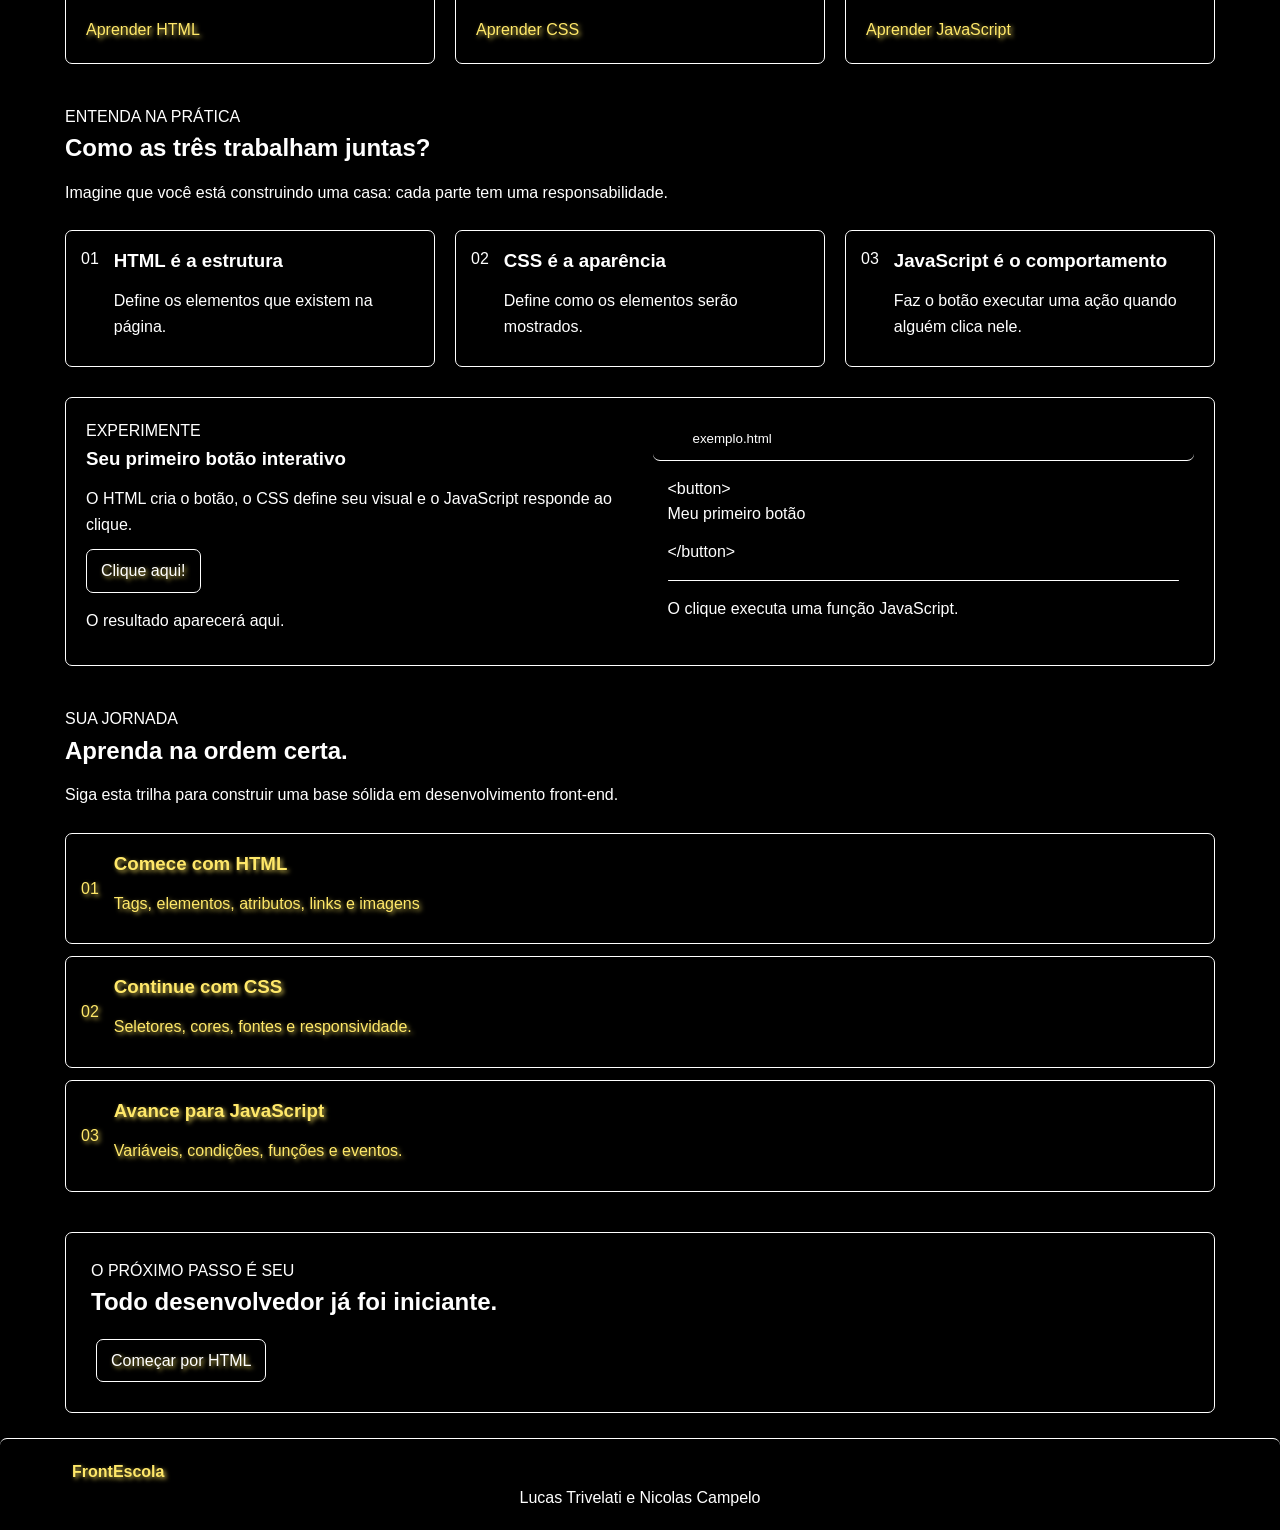
==== commit 8d2ab9b4: "Update index.html" ====
--- a/index.html
+++ b/index.html
@@ -23,7 +23,7 @@
             <nav class="menugrid">
 
                 <a href="#inicio">Início</a>
-                <a href="teste">Programar</a>
+                <a href="#teste">Programar</a>
                 <a href="htmlPW.html">HTML</a>
                 <a href="cssPW.html">CSS</a>
                 <a href="jsPw.html">JavaScript</a>
@@ -33,6 +33,8 @@
 
 
     </header>
+ <br><br><br>
+   
 
     <section id="teste">
         <h1>Editor de Código</h1>
@@ -41,7 +43,7 @@
 
     <br>
 
-    <button id="atualizar">Atualizar mudanças</button>
+    <button id="atualizar" class="botao">Atualizar mudanças</button>
 
     <h2>Resultado:</h2>
 
@@ -161,7 +163,7 @@
             <div class="secao-cabecalho">
                 <span class="subtitulo">ENTENDA NA PRÁTICA</span>
                 <h2>Como as três trabalham juntas?</h2>
-                <p>Imagine que você está construindo uma casa: cada tecnologia tem uma responsabilidade.</p>
+                <p>Imagine que você está construindo uma casa: cada parte tem uma responsabilidade.</p>
             </div>
 
             <div class="comparacao-grid">
@@ -169,7 +171,7 @@
                     <span class="comparacao-numero html-numero">01</span>
                     <div>
                         <h3>HTML é a estrutura</h3>
-                        <p>Define os elementos que existem na página, como o título e o botão.</p>
+                        <p>Define os elementos que existem na página.</p>
                     </div>
                 </div>
 
@@ -177,7 +179,7 @@
                     <span class="comparacao-numero css-numero">02</span>
                     <div>
                         <h3>CSS é a aparência</h3>
-                        <p>Define como o título e o botão serão apresentados visualmente.</p>
+                        <p>Define como os elementos serão mostrados.</p>
                     </div>
                 </div>
 
@@ -226,27 +228,27 @@
                     <span class="trilha-icon html-numero">01</span>
                     <div>
                         <h3>Comece com HTML</h3>
-                        <p>Tags, elementos, atributos, links, imagens e formulários.</p>
-                    </div>
-                    <span class="trilha-seta">→</span>
+                        <p>Tags, elementos, atributos, links e imagens</p>
+                    </div>
+                    
                 </a>
 
                 <a href="cssPW.html" class="trilha-item">
                     <span class="trilha-icon css-numero">02</span>
                     <div>
                         <h3>Continue com CSS</h3>
-                        <p>Seletores, cores, fontes, Flexbox, Grid e responsividade.</p>
-                    </div>
-                    <span class="trilha-seta">→</span>
+                        <p>Seletores, cores, fontes e responsividade.</p>
+                    </div>
+                    
                 </a>
 
                 <a href="jsPW.html" class="trilha-item">
                     <span class="trilha-icon js-numero">03</span>
                     <div>
                         <h3>Avance para JavaScript</h3>
-                        <p>Variáveis, condições, funções, eventos e manipulação do DOM.</p>
-                    </div>
-                    <span class="trilha-seta">→</span>
+                        <p>Variáveis, condições, funções e eventos.</p>
+                    </div>
+                    
                 </a>
             </div>
         </section>
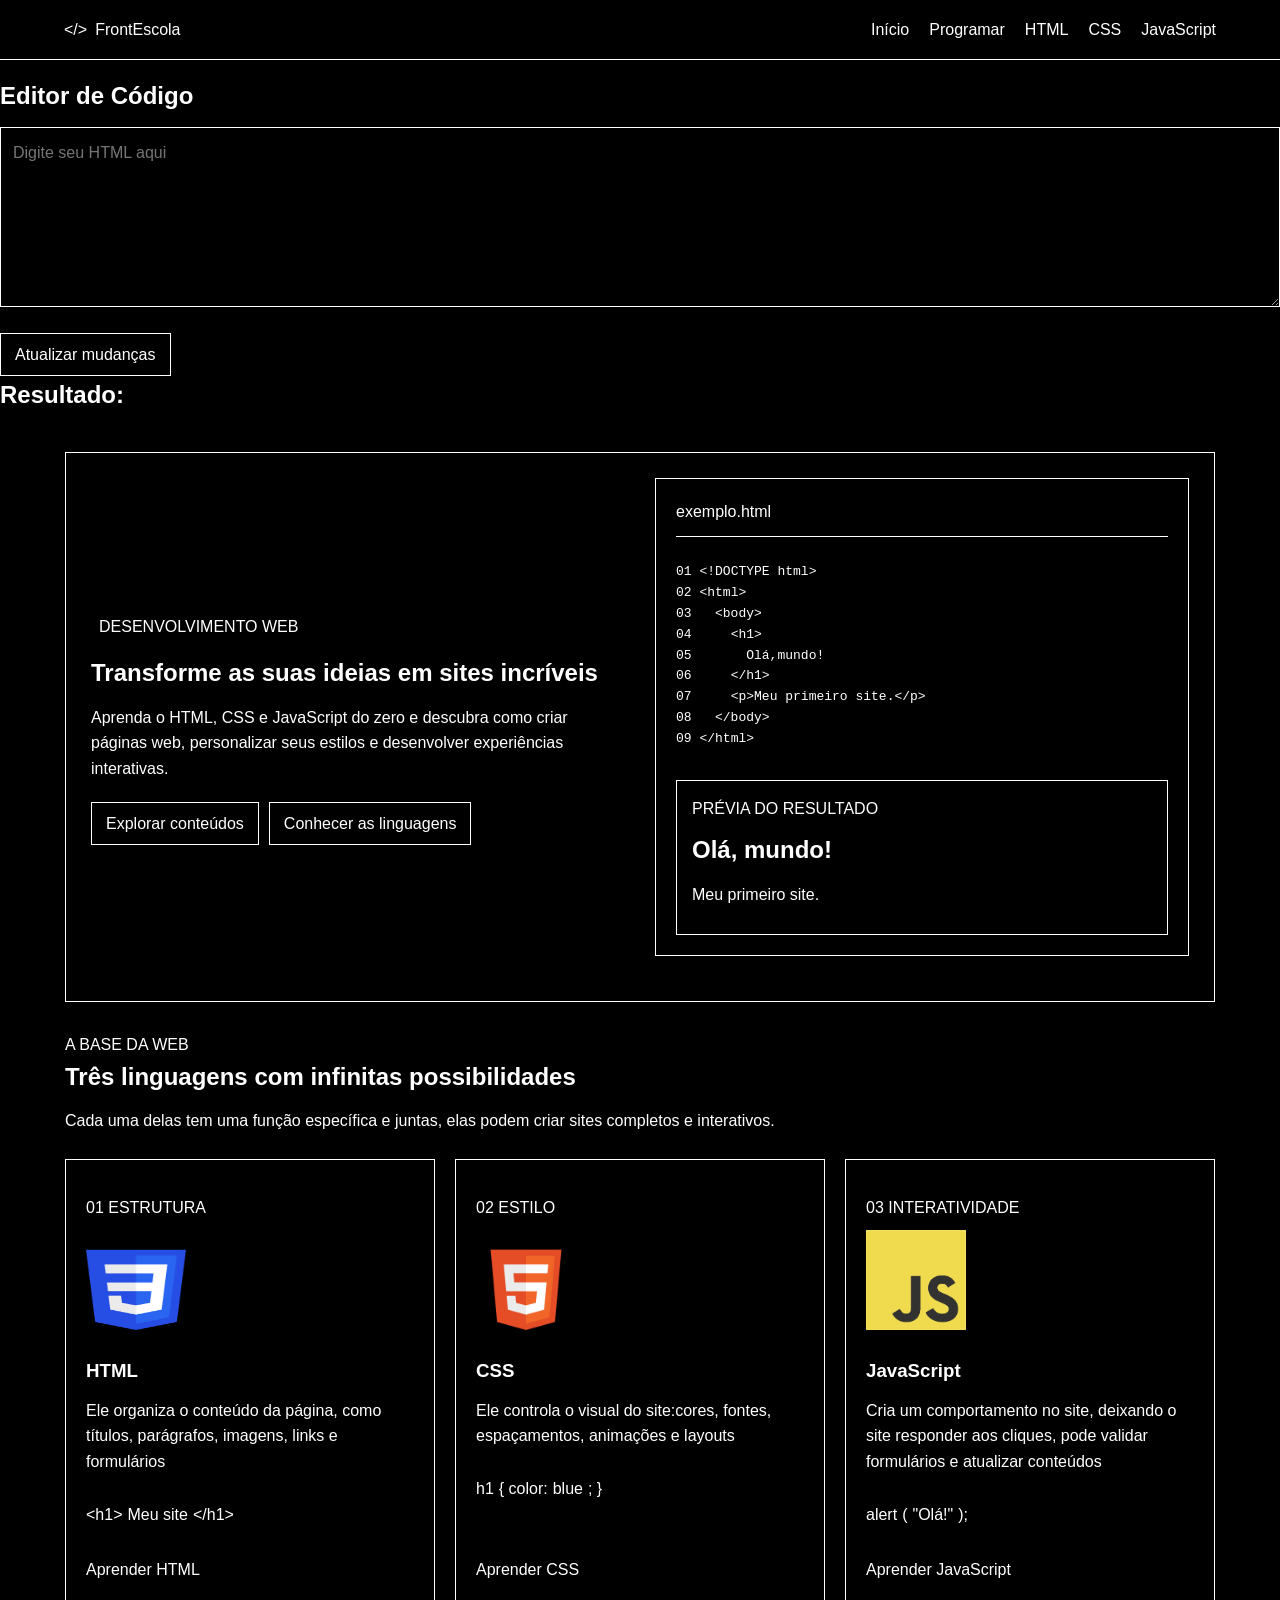
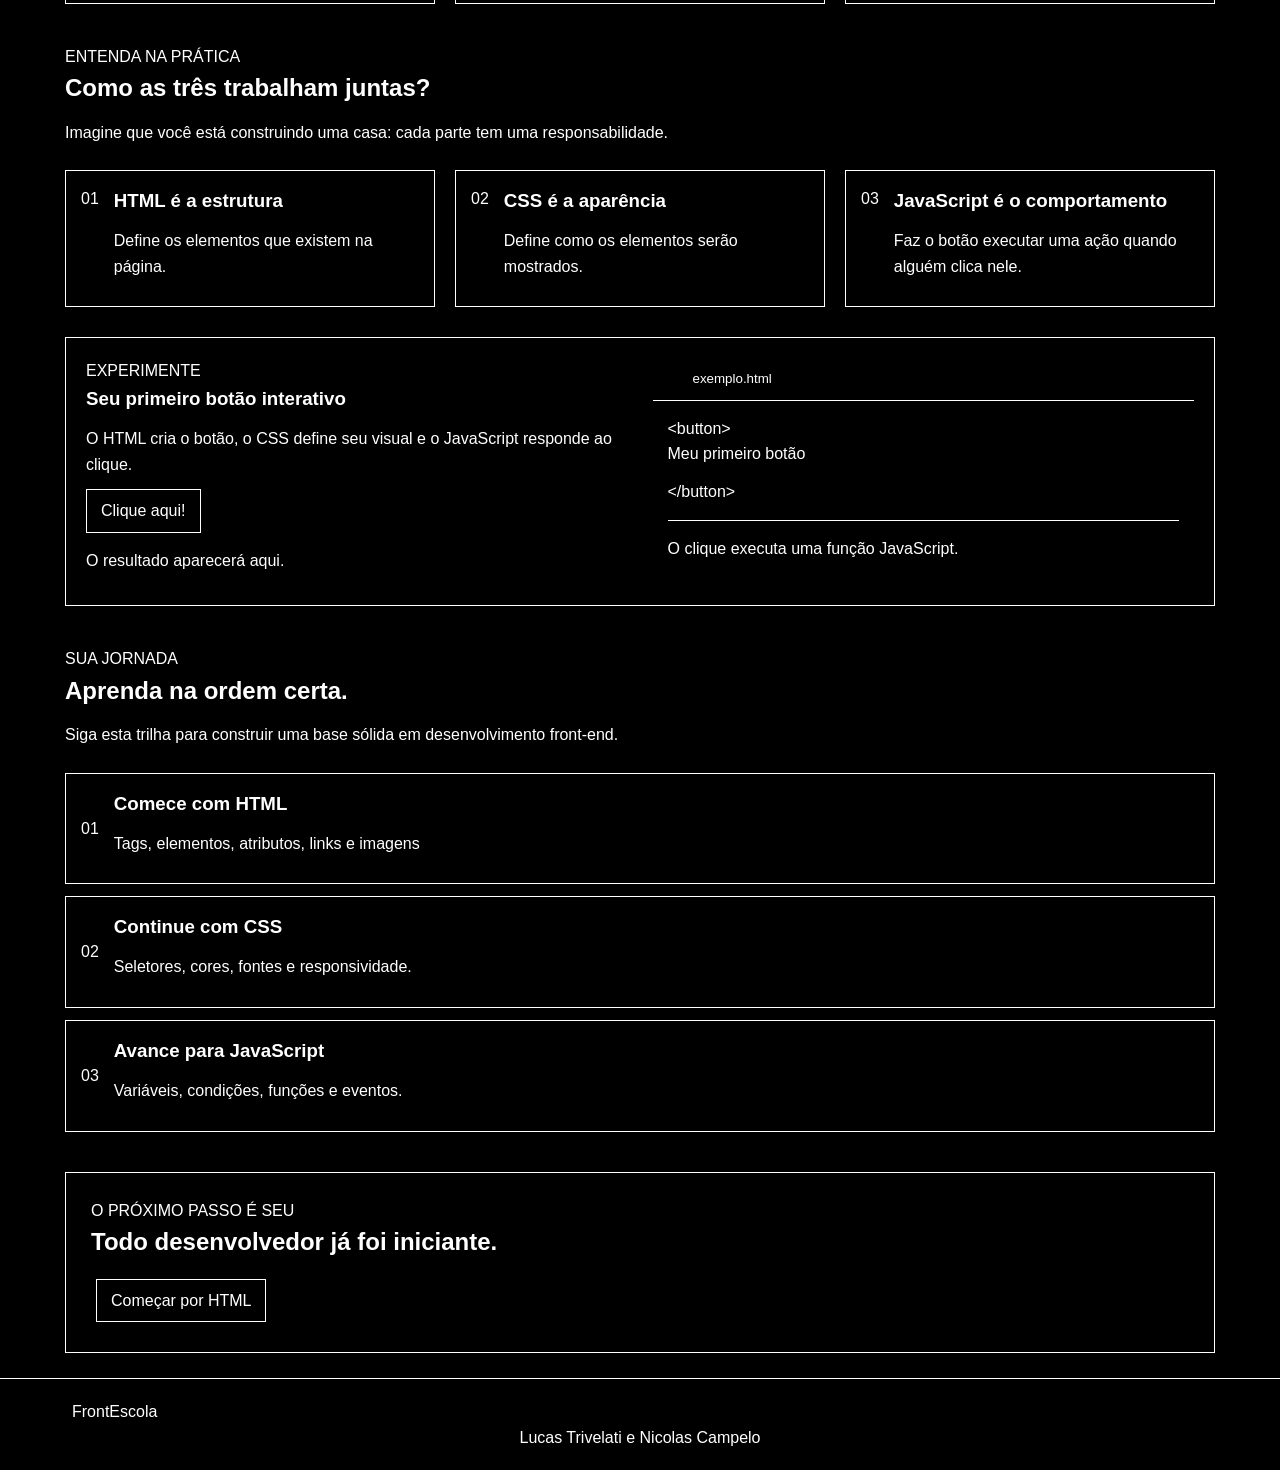
==== commit 38cd226a: "Update index.html" ====
--- a/index.html
+++ b/index.html
@@ -4,7 +4,7 @@
     <meta charset="UTF-8">
     <meta name="viewport" content="width=device-width, initial-scale=1.0">
     <meta name="theme-color" content="#0b1020">
-    <title>Front-Escola</title>
+    <title>FrontEscola</title>
     <link rel="stylesheet" href="SitePWcss.css">
     <script src="SitePWjs.js" defer></script>
 </head>
@@ -114,7 +114,7 @@
 
 
                     <div class="icone-linguagem"></div>
-                    <span class="nivel">01 ESTRUTURA</span><img class="logo" src="../ProjSitePW/Imgs/img1.webp">
+                    <span class="nivel">01 ESTRUTURA</span><img class="logo" src="img1.webp">
                     <br>
 
 
@@ -130,7 +130,7 @@
 
                 <article class="tecnologia-card card-css" id="css">
                     <div class="icone-linguagem"></div>
-                    <span class="nivel">02 ESTILO</span><img class="logo" src="../ProjSitePW/Imgs/img2.webp">
+                    <span class="nivel">02 ESTILO</span><img class="logo" src="img2.webp">
                     <br>
                     <h3>CSS</h3>
                     <p>Ele controla o visual do site:cores, fontes, espaçamentos, animações e layouts
@@ -144,7 +144,7 @@
 
                 <article class="tecnologia-card card-js" id="js">
                     <div class="icone-linguagem"></div>
-                    <span class="nivel">03 INTERATIVIDADE</span><img class="logo" src="../ProjSitePW/Imgs/img3.png">
+                    <span class="nivel">03 INTERATIVIDADE</span><img class="logo" src="img3.png">
                     <br>
                     <h3>JavaScript</h3>
                     <p>Cria um comportamento no site, deixando o site responder aos cliques, pode validar formulários e atualizar
--- a/SitePWcss.css
+++ b/SitePWcss.css
@@ -2,7 +2,6 @@
     box-sizing: border-box;
     margin: 0;
     padding: 0;
-    border-radius: 7px;
 }
 
 html {
@@ -26,14 +25,11 @@
 input,
 textarea {
     font: inherit;
-    
 }
 
 button,
 a {
     cursor: pointer;
-    color: rgb(255, 232, 105);
-    text-shadow: 2px 2px 4px rgb(194, 176, 75) ;
 }
 
 h1,
@@ -45,7 +41,6 @@
 
 p {
     max-width: 800px;
-
 }
 
 .cabeca {
@@ -57,26 +52,24 @@
     align-items: center;
     justify-content: space-between;
     gap: 20px;
+    background-color: black;
+    position:fixed;
+    top:0;
 }
 
 .div11,
-.div12 {
-    display: flex;
-    align-items: center;
-}
-
-
+.div12,
+.marca,
+.menugrid {
+    display: flex;
+    align-items: center;
+}
 
 .marca {
-    display: flex;
-    align-items: center;
     gap: 8px;
-    font-weight: bold;
 }
 
 .menugrid {
-    display: flex;
-    align-items: center;
     justify-content: center;
     flex-wrap: wrap;
     gap: 20px;
@@ -132,7 +125,7 @@
     gap: 8px;
     padding: 8px 14px;
     border: 1px solid white;
-    background: black;
+    background-color: black;
     color: white;
     text-align: center;
 }
@@ -162,7 +155,6 @@
     border-bottom: 1px solid white;
     margin-bottom: 15px;
 }
-
 
 .codigo {
     overflow-x: auto;
@@ -187,8 +179,8 @@
 }
 
 .logo {
+    width: 100px;
     height: 100px;
-    width: 100px;
 }
 
 .mini-codigo {
@@ -228,41 +220,36 @@
     margin-bottom: 25px;
 }
 
-.cards-tecnologia {
-    display: grid;
-    grid-template-columns: repeat(3, minmax(0, 1fr));
-    gap: 20px;
-}
-
-.tecnologia-card {
-    min-width: 0;
-    padding: 20px;
-    border: 1px solid white;
-    display: flex;
-    flex-direction: column;
-    align-items: flex-start;
-}
-
-.icone-linguagem {
-    margin-bottom: 15px;
-}
-
-.nivel {
-    margin-bottom: 10px;
-}
-
-.link-card {
-    display: inline-flex;
-    align-items: center;
-    gap: 8px;
-    margin-top: auto;
-    padding-top: 15px;
-}
-
+.cards-tecnologia,
 .comparacao-grid {
     display: grid;
     grid-template-columns: repeat(3, minmax(0, 1fr));
     gap: 20px;
+}
+
+.tecnologia-card {
+    min-width: 0;
+    padding: 20px;
+    border: 1px solid white;
+    display: flex;
+    flex-direction: column;
+    align-items: flex-start;
+}
+
+.icone-linguagem {
+    margin-bottom: 15px;
+}
+
+.nivel {
+    margin-bottom: 10px;
+}
+
+.link-card {
+    display: inline-flex;
+    align-items: center;
+    gap: 8px;
+    margin-top: auto;
+    padding-top: 15px;
 }
 
 .comparacao-item {
@@ -305,10 +292,6 @@
     border: 1px solid white;
 }
 
-.trilha-icon,
-.trilha-seta {
-    flex-shrink: 0;
-}
 
 .aula {
     width: 100%;
@@ -390,7 +373,7 @@
 .editor-abas button {
     padding: 8px 15px;
     border: 1px solid white;
-    background: black;
+    background-color: black;
     color: white;
 }
 
@@ -410,7 +393,7 @@
     min-height: 180px;
     padding: 12px;
     border: 1px solid white;
-    background: black;
+    background-color: black;
     color: white;
     resize: vertical;
 }
@@ -420,7 +403,7 @@
     width: 100%;
     min-height: 250px;
     border: 1px solid white;
-    background: white;
+    background-color: white;
 }
 
 .quiz {
